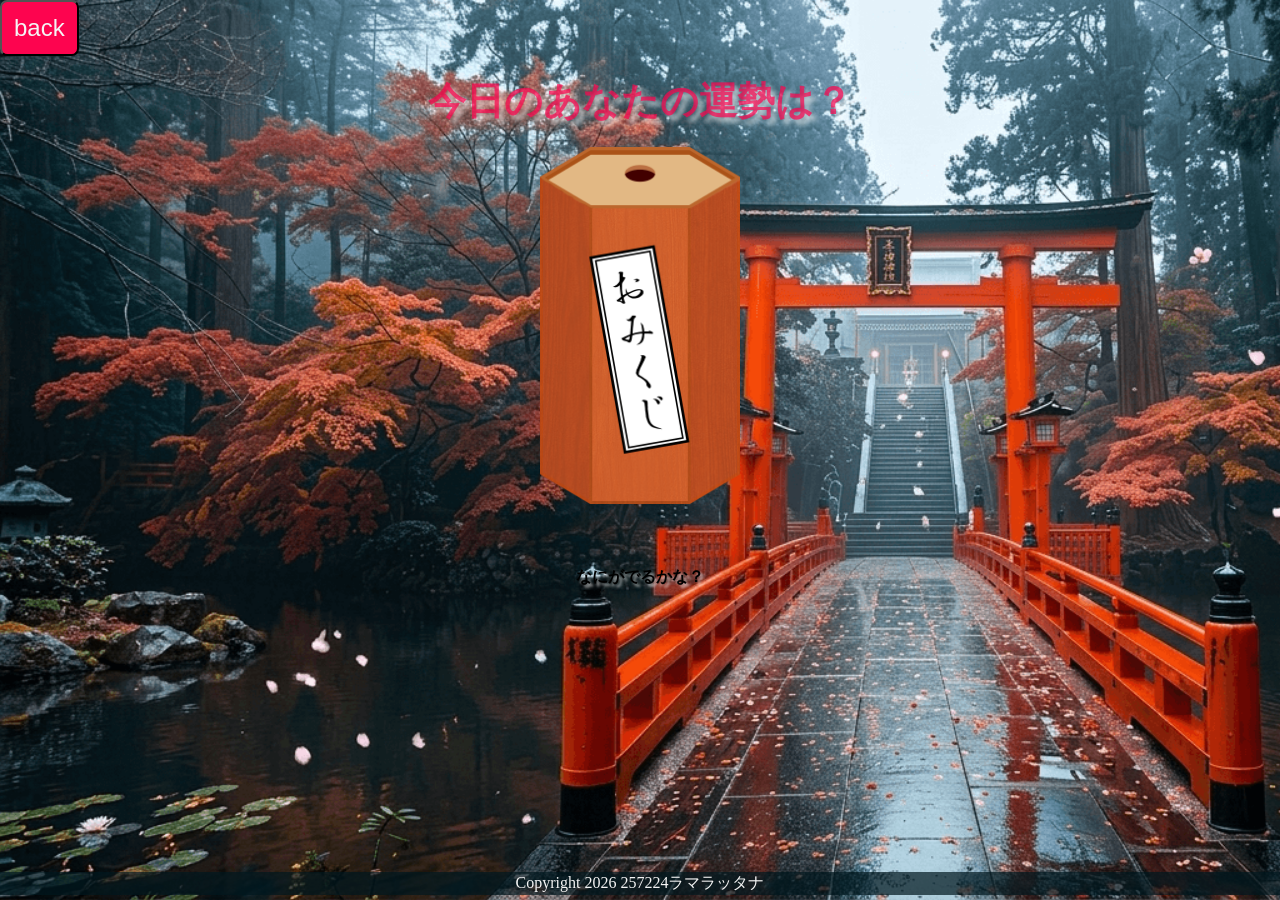
==== index.html @ 0a7b6933 "Add files via upload" ====
<!DOCTYPE html>
<html lang="ja">
  <head>
    <meta charset="UTF-8" />
    <meta name="viewport" content="width=device-width, initial-scale=1.0" />
    <title>おみくじゲーム</title>
    <link rel="icon" href="./favicon.ico" />
    <link rel="stylesheet" href="./css/omikuji.css" />
  </head>
  <body>
    <div class="shutter opening"></div>
    <div class="wrapper" title="大吉だといいね～">
      <div class="back">
        <button id="btn99" class="btn" type="button" onclick="history.back()">
          back
        </button>
      </div>

      <header>今日のあなたの運勢は？</header>

      <div class="omikuji">
        <div id="btn1"></div>
        <div id="omikujiText">なにがでるかな？</div>
      </div>
      <footer>
        <p>Copyright 2026 257224ラマラッタナ</p>
      </footer>
    </div>
    <script src="js/omikuji.js"></script>
  </body>
</html>
---- css/omikuji.css ----
@charset "utf-8";

html {
  font-size: 16px;
}

/* 「*」はユニバーサルセレクタ（すべての要素を対象にするセレクタ）でbox-sizing: border-box;を指定 */
/* この指定（してい）はborderとpaddingをボックスサイズ（widthとheight）の中に含めて算出するので、スタイリングがしやすい*/
*,
*::before,
*::after {
  box-sizing: border-box;
}

body {
  margin: 0;
  line-height: normal; /*ブラウザが自動的に行間を決める*/
  font-family:
    "Helvetica Neue", Arial, "Hiragino Kaku Gothic ProN", "Hiragino Sans",
    Meiryo, sans-serif;
  background: url(../img/temple.pg.png);
  background-size: cover;
}

p {
  margin: 0;
  padding: 0;
}

/*******************************************************/
/* オープニングシャッター (opening shutter)              */
/*******************************************************/
.shutter {
  position: fixed;
  top: 0;
  left: 0;
  right: 0;
  bottom: 0;
  z-index: 9999;
  margin: 0em;
  padding: 0em;
  background-color: black;
  animation: byeShutter 2.5s forwards;
}

.shutter::before {
  content: "";
  position: absolute;
  top: 0;
  left: 0;
  bottom: 0;
  width: 0;
  margin: auto;
  background-color: white;
  animation: shutterOpen 2.5s forwards;
}

@keyframes byeShutter {
  70% {
    opacity: 1;
  }
  100% {
    opacity: 0;
    display: none;
    z-index: -1;
  }
}

@keyframes shutterOpen {
  0% {
    width: 0;
    height: 0.05em;
  }
  50% {
    width: 100%;
    height: 0.05em;
  }
  90% {
    width: 100%;
    height: 100%;
  }
  100% {
    width: 100%;
    height: 100%;
  }
}
/*******************************************************/
/* ゲーム全体                                           */
/*******************************************************/
.wrapper {
  position: relative; /*相対位置*/
  /*すべての要素をbox-sizing:border-boxとしているので全て含めてmin-width:100vwに*/
  max-width: 100vw;
  /*すべての要素をbox-sizing:border-boxとしているので全て含めてmin-height:100dvhに*/
  /* iPhoneなどのモバイルブラウザでは、100vhがアドレスバーを含まない、あるいは含むなどの問題で、フッターが画面隠れてしまうことがある。100vhの代わりに 100dvh (Dynamic Viewport Height) を使うと、モバイルの動的なツールバーに対応できる。*/
  min-height: 100dvh;
  margin: 0;
  padding: 0;
  padding-bottom: 23px; /*footer+paddingの高さ*/
  text-align: center;
}

/*******************************************************/
/* backボタン                                           */
/*******************************************************/
.back {
  text-align: left;
}
#btn99 {
  padding: 0.5em;
  border-radius: 0.3em;
  color: whitesmoke;
  font-size: 1.5em;
  background: rgb(253, 4, 79);
  cursor: pointer; /*カーソルをポインターの形（かたち）にする*/
}

#btn99:hover {
  background: linear-gradient(
    rgba(255, 0, 0, 0.7) 0%,
    rgba(0, 0, 255, 0.7) 100%
  );
}
/*******************************************************/
/* ヘッダー                                             */
/*******************************************************/
header {
  margin-top: 20px;
  color: rgba(253, 4, 79, 0.7);
  font-size: 38px;
  font-weight: bold;
  text-shadow: 5px 5px 5px rgba(255, 255, 255, 0.65);
  text-align: center;
  user-select: none;
}
/*******************************************************/
/* おみくじボタン                                       */
/*******************************************************/
#btn1 {
  position: relative;
  margin: 20px auto;
  width: 200px;
  height: 400px;
  background-image: url(../img/omikuji.png);
  background-size: contain;
  background-repeat: no-repeat;
  cursor: url(../img/zoro.png), auto;
}

#btn1:hover {
  animation: shaking 0.3s infinite;
}
@keyframes shaking {
  0% {
    transform: translate(0px, 0px) rotateZ(0deg);
  }
  25% {
    transform: translate(2px, 2px) rotateZ(1deg);
  }
  50% {
    transform: translate(0px, 2px) rotateZ(0deg);
  }
  75% {
    transform: translate(2px, 0px) rotateZ(-1deg);
  }
  100% {
    transform: translate(0px, 0px) rotateZ(0deg);
  }
}
#omikujiText {
  position: relative;
  margin: 10px auto;
  font-weight: 800;
  text-shadow: 3px 3px 3px rgba(255, 255, 255, 0.65);
  transition: 1s;
}
/*******************************************************/
/* フッター                                             */
/*******************************************************/
footer > p {
  position: absolute;
  bottom: 5px;
  width: 100%;
  margin: 0px;
  padding: 1px;
  color: whitesmoke;
  font: 16px Rajdhani;
  text-align: center;
  background: rgba(1, 24, 31, 0.7);
}
/*******************************************************/
/* モバイル表示                                         */
/*******************************************************/
@media screen and (max-width: 480px) {
  body {
    background-position: 50% 0%;
    background-size: auto 1000px;
  }
  header {
    font-size: 30px;
  }
  #btn1 {
    width: 150px;
    height: 280px;
  }
  #omikujiText {
    margin: 60px 0px;
    color: crimson;
  }
}
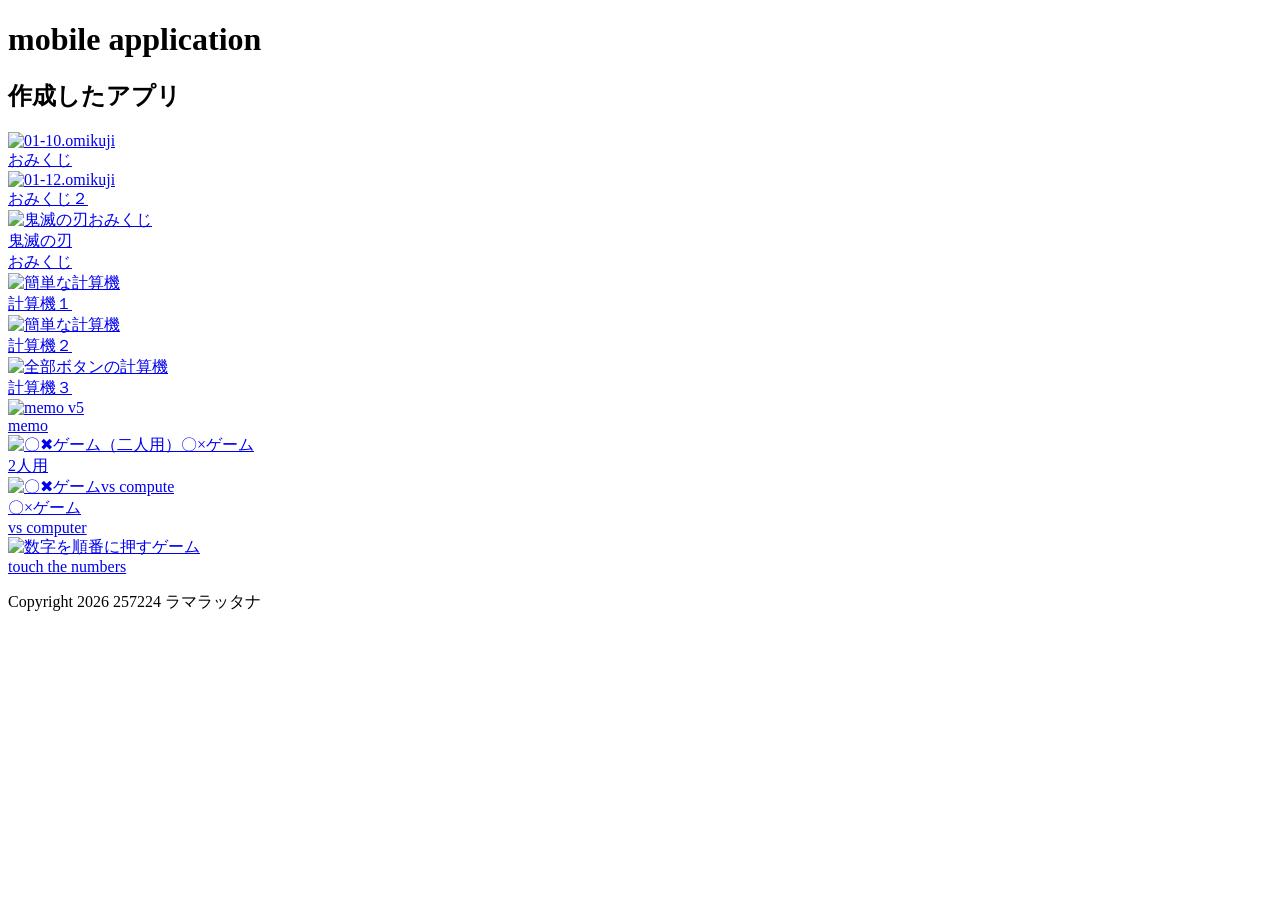
==== commit 44a13cf1: "Add files via upload" ====
--- a/index.html
+++ b/index.html
@@ -3,29 +3,123 @@
   <head>
     <meta charset="UTF-8" />
     <meta name="viewport" content="width=device-width, initial-scale=1.0" />
-    <title>おみくじゲーム</title>
-    <link rel="icon" href="./favicon.ico" />
-    <link rel="stylesheet" href="./css/omikuji.css" />
+    <title>mobile application</title>
+    <meta name="description" content="mobile application" />
+
+    <link rel="icon" href="favicon.ico" />
+    <link rel="stylesheet" href="css/index.css" />
   </head>
+
   <body>
-    <div class="shutter opening"></div>
-    <div class="wrapper" title="大吉だといいね～">
-      <div class="back">
-        <button id="btn99" class="btn" type="button" onclick="history.back()">
-          back
-        </button>
-      </div>
+    <!-- 見出し（みだし） -->
+    <header class="header">
+      <h1>mobile application</h1>
+    </header>
 
-      <header>今日のあなたの運勢は？</header>
+    <!-- 作成したアプリ -->
+    <main>
+      <section class="container">
+        <h2>作成したアプリ</h2>
+        <div class="sub_container">
+          <div class="item01">
+            <a href="./01_omikuji01-10/omikuji.html" title="01-10.sound"
+              ><img
+                src="img/omikuji2.png"
+                alt="01-10.omikuji"
+                class="img_fit"
+              /><br />おみくじ</a
+            >
+          </div>
+          <div class="item01">
+            <a
+              href="./01_omikuji01-12/omikuji.html"
+              title="01-12.同じ内容が続けて出ないようにする。 "
+              ><img
+                src="img/omikuji3.png"
+                alt="01-12.omikuji"
+              /><br />おみくじ２</a
+            >
+          </div>
+          <div class="item01">
+            <a href="./01_omikuji_kimetsu/omikuji_kimetsu.html" title="鬼滅の刃"
+              ><img
+                src="img/zenitsu.png"
+                alt="鬼滅の刃おみくじ"
+              /><br />鬼滅の刃<br />おみくじ</a
+            >
+          </div>
+        </div>
+        <div class="sub_container">
+          <div class="item01">
+            <a
+              href="./03_calculator_02/calculator.html"
+              title="03-02. Calculator（関数）"
+              ><img src="img/calc1.jpg" alt="簡単な計算機" /><br />計算機１</a
+            >
+          </div>
+          <div class="item01">
+            <a
+              href="./03_calculator_03/calculator.html"
+              title="03-03. Calculator　イコールをボタンにする"
+              ><img src="img/calc2.jpg" alt="簡単な計算機" /><br />計算機２</a
+            >
+          </div>
+          <div class="item01">
+            <a
+              href="./03_calculator_(button)_02/calculator_button.html"
+              title="03-05. Calculator（キーボードイベント）"
+              ><img
+                src="img/calc3.jpg"
+                alt="全部ボタンの計算機"
+              /><br />計算機３</a
+            >
+          </div>
+        </div>
+        <div class="sub_container">
+          <div class="item01">
+            <a href="./04-10_memo/memo.html" title="04-10.EventDelefation"
+              ><img src="img/memo5.png" alt="memo v5" /><br />memo</a
+            >
+          </div>
+        </div>
+        <div class="sub_container">
+          <div class="item02">
+            <a href="./05-06_tic_tac_toe/tic_tac_toe.html" title="05-06. sound"
+              ><img
+                src="./img/azarashi.png"
+                alt="〇✖ゲーム（二人用）"
+              />〇×ゲーム<br />2人用</a
+            >
+          </div>
+          <div class="item02">
+            <a
+              href="./05-09_tic_tac_toe/tic_tac_toe.html"
+              title="05-09. vs computer level付き"
+              ><img
+                src="img/bear.png"
+                alt="〇✖ゲームvs compute"
+              /><br />〇×ゲーム<br />vs computer</a
+            >
+          </div>
+        </div>
+        <div class="sub_container">
+          <div class="item02">
+            <a href="./08_touch_the_numbers/touch_the_numbers.html" title=""
+              ><img
+                src="img/touch_the_numbers.png"
+                alt="数字を順番に押すゲーム"
+              /><br />touch the numbers</a
+            >
+          </div>
+        </div>
 
-      <div class="omikuji">
-        <div id="btn1"></div>
-        <div id="omikujiText">なにがでるかな？</div>
-      </div>
+        <div class="filler01"></div>
+      </section>
+
+      <!-- フッター -->
       <footer>
-        <p>Copyright 2026 257224ラマラッタナ</p>
+        <p>Copyright 2026 257224 ラマラッタナ</p>
       </footer>
-    </div>
-    <script src="js/omikuji.js"></script>
+    </main>
   </body>
 </html>
